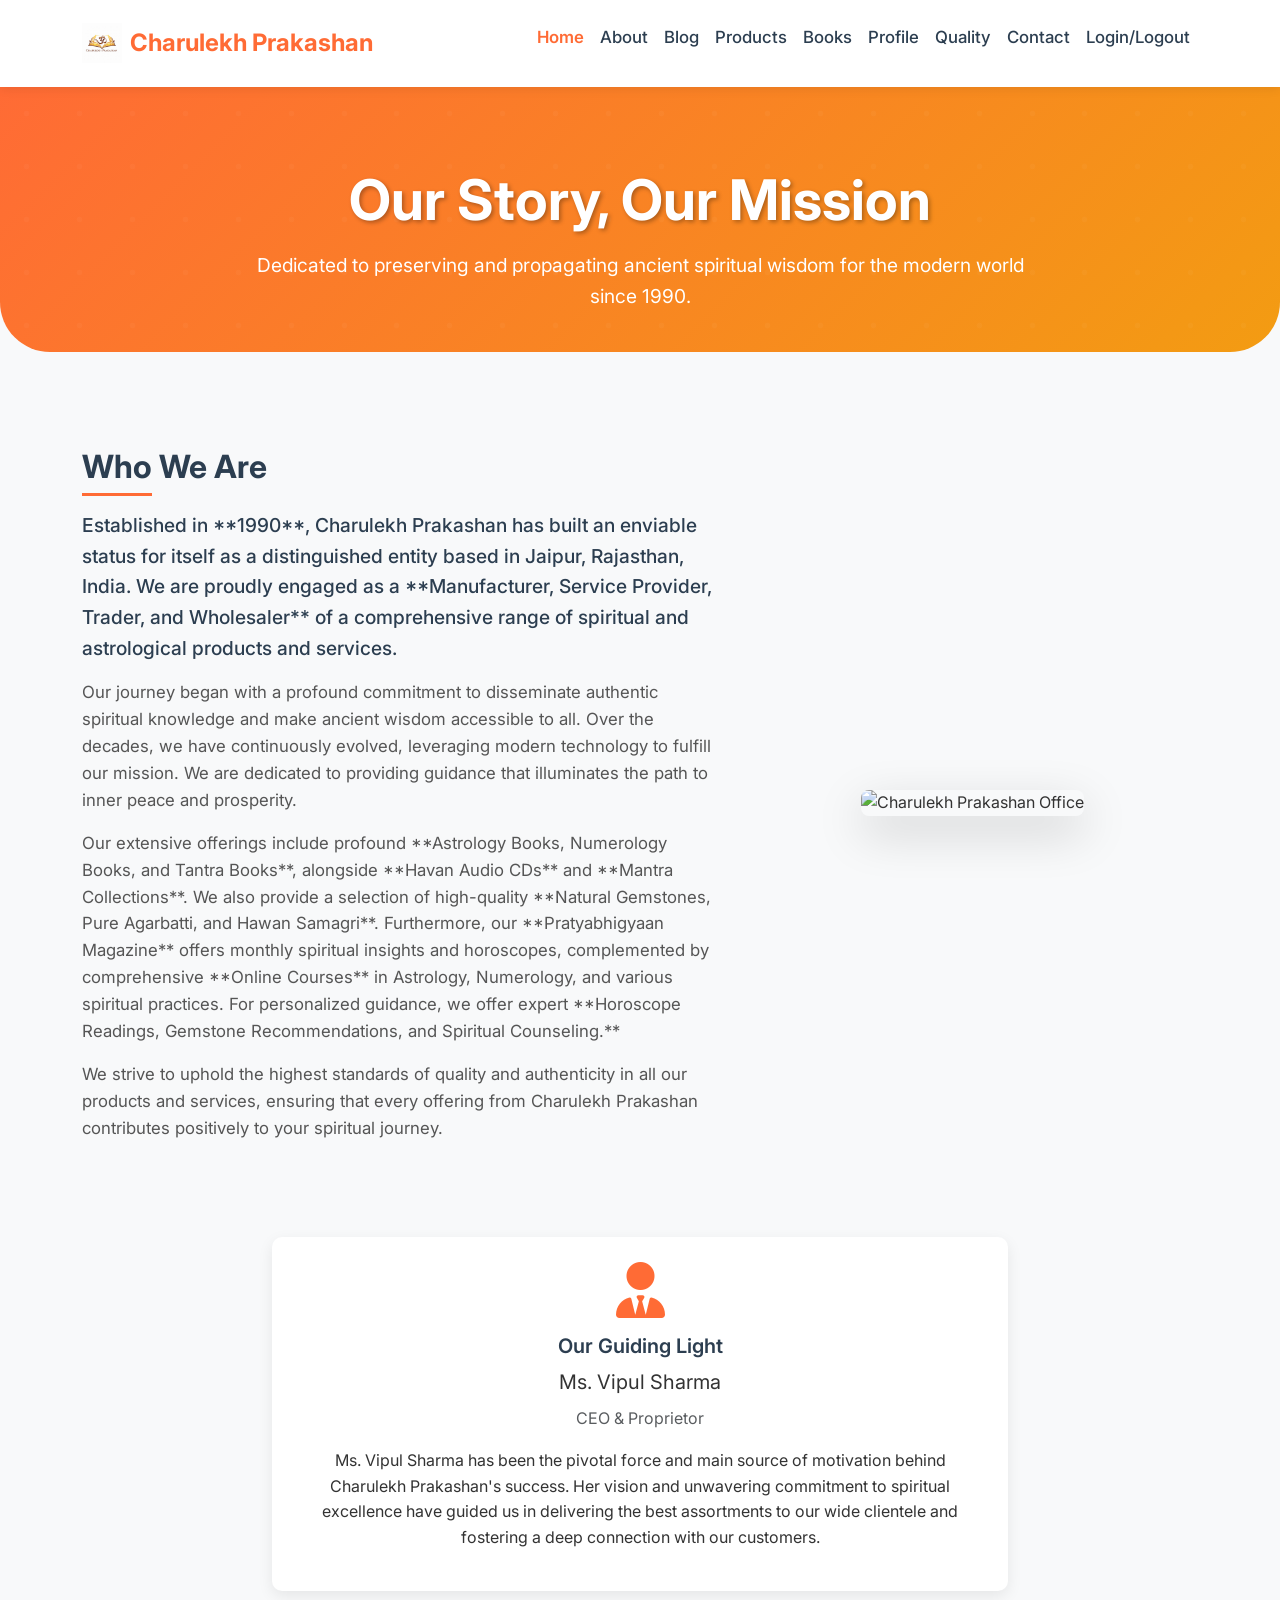
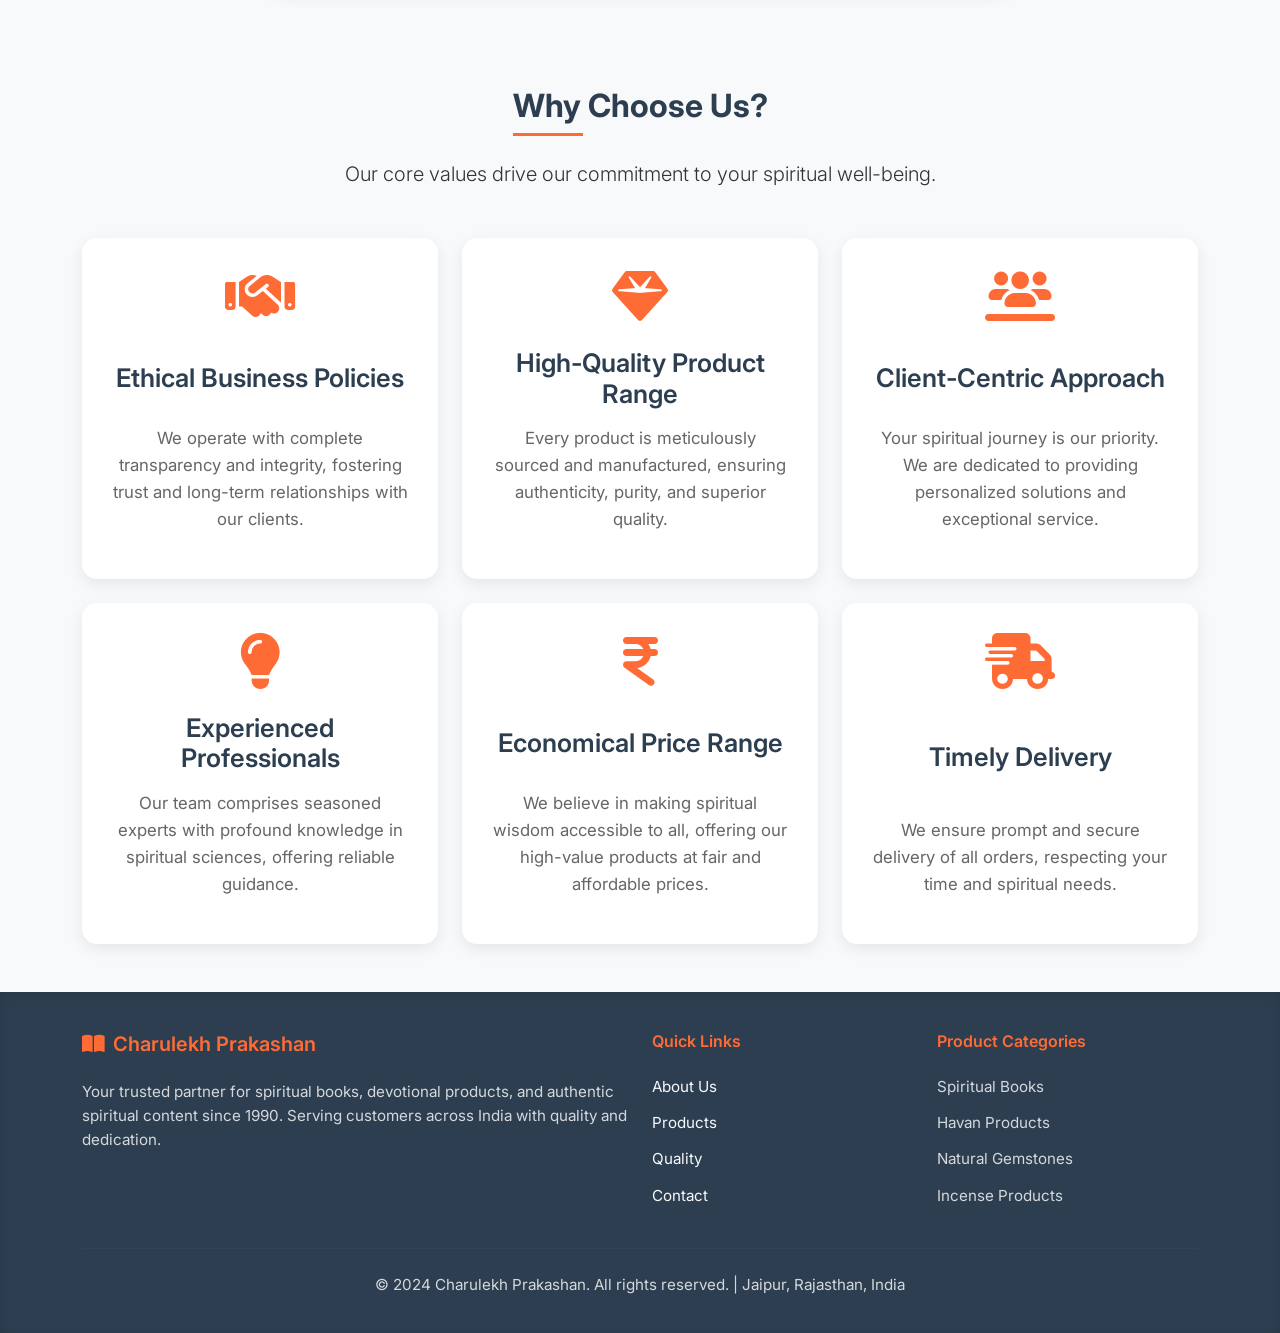
==== about.html @ 4f891539 "feat: Add initial website structure, core pages, styling, and project documentation." ====
<!DOCTYPE html>
<html lang="en">

<head>
    <meta charset="UTF-8">
    <meta name="viewport" content="width=device-width, initial-scale=1.0">
    <title>About Us - Charulekh Prakashan</title>
    <!-- Bootstrap CSS -->
    <link href="https://cdnjs.cloudflare.com/ajax/libs/bootstrap/5.3.0/css/bootstrap.min.css" rel="stylesheet">
    <!-- Font Awesome for icons -->
    <link href="https://cdnjs.cloudflare.com/ajax/libs/font-awesome/6.4.0/css/all.min.css" rel="stylesheet">
    <!-- Google Fonts: Inter -->
    <link href="https://fonts.googleapis.com/css2?family=Inter:wght@300;400;500;600;700&display=swap" rel="stylesheet">
    <link rel="stylesheet" href="./assets/css/main.css">

    <!-- <style>
        /* Custom CSS variables based on index.html */
        :root {
            --primary-color: #ff6b35;
            --secondary-color: #2c3e50;
            --accent-color: #f39c12;
            --text-color: #333;
            --light-bg: #f8f9fa;
        }

        body {
            font-family: 'Inter', sans-serif;
            line-height: 1.6;
            color: var(--text-color);
            background-color: var(--light-bg);
            /* Use light background for content pages */
            display: flex;
            flex-direction: column;
            min-height: 100vh;
        }

        /* Header (Navbar) - Replicated from index.html */
        .navbar {
            background-color: #fff;
            /* White background for header */
            box-shadow: 0 2px 10px rgba(0, 0, 0, 0.08);
            /* Subtle shadow */
            padding: 1rem 0;
        }

        .navbar-brand img.logo {
            height: 40px;
            margin-right: 0.5rem;
        }

        .navbar-brand {
            font-weight: bold;
            font-size: 1.5rem;
            color: var(--primary-color) !important;
            /* Ensure brand color matches */
        }

        .navbar-brand .fa-book-open {
            color: var(--primary-color);
        }

        .navbar-nav .nav-link {
            color: var(--secondary-color) !important;
            /* Link color */
            font-weight: 500;
            transition: color 0.3s ease;
        }

        .navbar-nav .nav-link:hover {
            color: var(--primary-color) !important;
            /* Hover color */
        }

        /* Section Titles - Replicated from index.html */
        .section-title {
            color: var(--secondary-color);
            font-weight: 700;
            margin-bottom: 2rem;
            position: relative;
            display: inline-block;
            /* For the underline effect */
        }

        .section-title::after {
            content: '';
            position: absolute;
            bottom: -10px;
            left: 0;
            width: 70px;
            /* Slightly wider underline for prominence */
            height: 3px;
            background: var(--primary-color);
        }

        /* Hero Section (for About Us page) - Slightly modified */
        .page-hero {
            background: linear-gradient(135deg, var(--primary-color), var(--accent-color));
            color: white;
            padding: 80px 0 40px;
            /* Adjust padding for visual balance */
            text-align: center;
            position: relative;
            overflow: hidden;
            border-bottom-left-radius: 50px;
            /* Rounded bottom corners */
            border-bottom-right-radius: 50px;
            margin-bottom: 3rem;
        }

        .page-hero::before {
            content: '';
            position: absolute;
            top: 0;
            left: 0;
            right: 0;
            bottom: 0;
            background: url('data:image/svg+xml,<svg xmlns="http://www.w3.org/2000/svg" viewBox="0 0 100 100"><defs><pattern id="pattern" x="0" y="0" width="20" height="20" patternUnits="userSpaceOnUse"><circle cx="10" cy="10" r="1" fill="rgba(255,255,255,0.1)"/></pattern></defs><rect width="100" height="100" fill="url(%23pattern)"/></svg>');
            opacity: 0.3;
        }

        .page-hero h1 {
            font-size: 3.5rem;
            font-weight: 700;
            margin-bottom: 1rem;
            text-shadow: 2px 2px 4px rgba(0, 0, 0, 0.3);
        }

        .page-hero p {
            font-size: 1.2rem;
            max-width: 800px;
            margin: 0 auto;
        }

        /* Main Content Section styling */
        .about-content {
            padding-top: 3rem;
            /* Add padding at the top to clear the fixed header */
            padding-bottom: 3rem;
        }

        .about-text p {
            font-size: 1.1rem;
            margin-bottom: 1rem;
            color: #555;
        }

        .about-text .lead {
            font-weight: 500;
            color: var(--secondary-color);
        }

        .leadership-card {
            background: #fff;
            border-radius: 10px;
            padding: 25px;
            box-shadow: 0 5px 15px rgba(0, 0, 0, 0.08);
            transition: all 0.3s ease;
            text-align: center;
            margin-top: 2rem;
        }

        .leadership-card:hover {
            transform: translateY(-5px);
            box-shadow: 0 10px 25px rgba(0, 0, 0, 0.1);
        }

        .leadership-card i {
            font-size: 3.5rem;
            color: var(--primary-color);
            margin-bottom: 1rem;
        }

        .leadership-card h5 {
            color: var(--secondary-color);
            font-weight: 600;
        }

        /* Quality Features - Replicated from index.html */
        .quality-section {
            background-color: #f0f2f5;
            /* Slightly different background for distinction */
            padding: 4rem 0;
            margin-top: 3rem;
            border-radius: 20px;
            /* Rounded corners for the entire section */
        }

        .quality-feature {
            background: #fff;
            padding: 30px;
            border-radius: 15px;
            text-align: center;
            transition: all 0.3s ease;
            box-shadow: 0 5px 15px rgba(0, 0, 0, 0.05);
            height: 100%;
            /* Ensure cards have same height */
            display: flex;
            flex-direction: column;
            justify-content: space-between;
        }

        .quality-feature:hover {
            transform: translateY(-8px);
            box-shadow: 0 12px 25px rgba(0, 0, 0, 0.1);
        }

        .quality-icon {
            font-size: 3.5rem;
            /* Larger icons */
            color: var(--primary-color);
            margin-bottom: 1.5rem;
        }

        .quality-feature h4 {
            font-size: 1.6rem;
            /* Larger heading */
            font-weight: 600;
            color: var(--secondary-color);
            margin-bottom: 1rem;
        }

        .quality-feature p {
            color: #666;
            font-size: 1.05rem;
        }

        /* Footer - Replicated from index.html */
        .footer {
            background: var(--secondary-color);
            color: white;
            padding: 40px 0 20px;
            margin-top: auto;
            /* Push footer to the bottom */
        }

        .footer h5,
        .footer h6 {
            color: var(--primary-color);
            /* Highlight footer headings */
            font-weight: 600;
            margin-bottom: 1.5rem;
        }

        .footer p,
        .footer ul li {
            font-size: 0.95rem;
            color: rgba(255, 255, 255, 0.8);
        }

        .footer ul {
            padding-left: 0;
            list-style: none;
        }

        .footer ul li a {
            color: rgba(255, 255, 255, 0.7);
            text-decoration: none;
            transition: color 0.3s ease;
        }

        .footer ul li a:hover {
            color: white;
        }

        .footer hr {
            border-color: rgba(255, 255, 255, 0.1);
        }

        @media (max-width: 768px) {
            .page-hero h1 {
                font-size: 2.5rem;
            }

            .page-hero p {
                font-size: 1rem;
            }

            .quality-feature {
                margin-bottom: 1.5rem;
            }
        }
    </style> -->
</head>

<body>
    <!-- Navigation -->
    <nav class="navbar navbar-expand-lg navbar-light sticky-top">
        <div class="container">
            <a class="navbar-brand" href="index.html">
                <img src="./assets/img/logo.png" alt="Charulekh Prakashan Logo" class="logo">
                Charulekh Prakashan
            </a>
            <button class="navbar-toggler" type="button" data-bs-toggle="collapse" data-bs-target="#navbarNav"
                aria-controls="navbarNav" aria-expanded="false" aria-label="Toggle navigation">
                <span class="navbar-toggler-icon"></span>
            </button>
            <div class="collapse navbar-collapse justify-content-end" id="navbarNav">
                <ul class="navbar-nav">
                    <li class="nav-item"><a class="nav-link active" aria-current="page" href="#home">Home</a></li>
                    <li class="nav-item"><a class="nav-link" href="about.html">About</a></li>
                    <li class="nav-item"><a class="nav-link" href="blog.html">Blog</a></li>
                    <li class="nav-item"><a class="nav-link" href="products.html">Products</a></li>
                    <li class="nav-item"><a class="nav-link" href="books.html">Books</a></li>
                    <li class="nav-item"><a class="nav-link" href="profile.html">Profile</a></li>
                    <li class="nav-item"><a class="nav-link" href="#quality">Quality</a></li>
                    <li class="nav-item"><a class="nav-link" href="#contact">Contact</a></li>
                    <li class="nav-item"><a class="nav-link" href="login.html">Login/Logout</a></li>
                </ul>
            </div>
        </div>
    </nav>

    <!-- Page Hero Section -->
    <section class="page-hero">
        <div class="container">
            <h1>Our Story, Our Mission</h1>
            <p>Dedicated to preserving and propagating ancient spiritual wisdom for the modern world since 1990.</p>
        </div>
    </section>

    <!-- About Us Content Section -->
    <section id="about-us-content" class="py-5 about-content">
        <div class="container">
            <div class="row align-items-center mb-5">
                <div class="col-lg-7 about-text">
                    <h2 class="section-title mb-4">Who We Are</h2>
                    <p class="lead">Established in **1990**, Charulekh Prakashan has built an enviable status for itself
                        as a distinguished entity based in Jaipur, Rajasthan, India. We are proudly engaged as a
                        **Manufacturer, Service Provider, Trader, and Wholesaler** of a comprehensive range of spiritual
                        and astrological products and services.</p>
                    <p>Our journey began with a profound commitment to disseminate authentic spiritual knowledge and
                        make ancient wisdom accessible to all. Over the decades, we have continuously evolved,
                        leveraging modern technology to fulfill our mission. We are dedicated to providing guidance that
                        illuminates the path to inner peace and prosperity.</p>
                    <p>Our extensive offerings include profound **Astrology Books, Numerology Books, and Tantra Books**,
                        alongside **Havan Audio CDs** and **Mantra Collections**. We also provide a selection of
                        high-quality **Natural Gemstones, Pure Agarbatti, and Hawan Samagri**. Furthermore, our
                        **Pratyabhigyaan Magazine** offers monthly spiritual insights and horoscopes, complemented by
                        comprehensive **Online Courses** in Astrology, Numerology, and various spiritual practices. For
                        personalized guidance, we offer expert **Horoscope Readings, Gemstone Recommendations, and
                        Spiritual Counseling.**</p>
                    <p>We strive to uphold the highest standards of quality and authenticity in all our products and
                        services, ensuring that every offering from Charulekh Prakashan contributes positively to your
                        spiritual journey.</p>
                </div>
                <div class="col-lg-5 text-center mt-4 mt-lg-0">
                    <img src="https://placehold.co/400x500/CD853F/8B0000?text=Spiritual+Tradition"
                        class="img-fluid rounded-3 shadow-lg" alt="Charulekh Prakashan Office">
                </div>
            </div>

            <div class="row justify-content-center">
                <div class="col-lg-8">
                    <div class="leadership-card">
                        <i class="fas fa-user-tie"></i>
                        <h5>Our Guiding Light</h5>
                        <p class="lead mb-2"><strong>Ms. Vipul Sharma</strong></p>
                        <p class="text-muted">CEO & Proprietor</p>
                        <p>Ms. Vipul Sharma has been the pivotal force and main source of motivation behind Charulekh
                            Prakashan's success. Her vision and unwavering commitment to spiritual excellence have
                            guided us in delivering the best assortments to our wide clientele and fostering a deep
                            connection with our customers.</p>
                    </div>
                </div>
            </div>
        </div>
    </section>

    <!-- Why Choose Us Section - Integrated into About Us -->
    <section class="quality-section py-5">
        <div class="container">
            <div class="text-center mb-5">
                <h2 class="section-title">Why Choose Us?</h2>
                <p class="lead">Our core values drive our commitment to your spiritual well-being.</p>
            </div>
            <div class="row g-4">
                <div class="col-lg-4 col-md-6">
                    <div class="quality-feature">
                        <i class="fas fa-handshake quality-icon"></i>
                        <h4>Ethical Business Policies</h4>
                        <p>We operate with complete transparency and integrity, fostering trust and long-term
                            relationships with our clients.</p>
                    </div>
                </div>
                <div class="col-lg-4 col-md-6">
                    <div class="quality-feature">
                        <i class="fas fa-gem quality-icon"></i>
                        <h4>High-Quality Product Range</h4>
                        <p>Every product is meticulously sourced and manufactured, ensuring authenticity, purity, and
                            superior quality.</p>
                    </div>
                </div>
                <div class="col-lg-4 col-md-6">
                    <div class="quality-feature">
                        <i class="fas fa-users-line quality-icon"></i>
                        <h4>Client-Centric Approach</h4>
                        <p>Your spiritual journey is our priority. We are dedicated to providing personalized solutions
                            and exceptional service.</p>
                    </div>
                </div>
                <div class="col-lg-4 col-md-6">
                    <div class="quality-feature">
                        <i class="fas fa-lightbulb quality-icon"></i>
                        <h4>Experienced Professionals</h4>
                        <p>Our team comprises seasoned experts with profound knowledge in spiritual sciences, offering
                            reliable guidance.</p>
                    </div>
                </div>
                <div class="col-lg-4 col-md-6">
                    <div class="quality-feature">
                        <i class="fas fa-indian-rupee-sign quality-icon"></i>
                        <h4>Economical Price Range</h4>
                        <p>We believe in making spiritual wisdom accessible to all, offering our high-value products at
                            fair and affordable prices.</p>
                    </div>
                </div>
                <div class="col-lg-4 col-md-6">
                    <div class="quality-feature">
                        <i class="fas fa-truck-fast quality-icon"></i>
                        <h4>Timely Delivery</h4>
                        <p>We ensure prompt and secure delivery of all orders, respecting your time and spiritual needs.
                        </p>
                    </div>
                </div>
            </div>
        </div>
    </section>


    <!-- Footer -->
    <footer class="footer">
        <div class="container">
            <div class="row">
                <div class="col-lg-6">
                    <h5><i class="fas fa-book-open me-2"></i>Charulekh Prakashan</h5>
                    <p>Your trusted partner for spiritual books, devotional products, and authentic spiritual content
                        since 1990. Serving customers across India with quality and dedication.</p>
                </div>
                <div class="col-lg-3">
                    <h6>Quick Links</h6>
                    <ul class="list-unstyled">
                        <li><a href="index.html#about" class="text-light text-decoration-none">About Us</a></li>
                        <li><a href="index.html#products" class="text-light text-decoration-none">Products</a></li>
                        <li><a href="index.html#quality" class="text-light text-decoration-none">Quality</a></li>
                        <li><a href="index.html#contact" class="text-light text-decoration-none">Contact</a></li>
                    </ul>
                </div>
                <div class="col-lg-3">
                    <h6>Product Categories</h6>
                    <ul class="list-unstyled">
                        <li>Spiritual Books</li>
                        <li>Havan Products</li>
                        <li>Natural Gemstones</li>
                        <li>Incense Products</li>
                    </ul>
                </div>
            </div>
            <hr class="my-4">
            <div class="text-center">
                <p>&copy; 2024 Charulekh Prakashan. All rights reserved. | Jaipur, Rajasthan, India</p>
            </div>
        </div>
    </footer>

    <!-- Bootstrap JS Bundle (includes Popper) -->
    <script src="https://cdnjs.cloudflare.com/ajax/libs/bootstrap/5.3.0/js/bootstrap.bundle.min.js"></script>
    <script>
        // Smooth scrolling for navigation links (if any internal links are added later)
        document.querySelectorAll('a[href^="#"]').forEach(anchor => {
            anchor.addEventListener('click', function (e) {
                e.preventDefault();
                const target = document.querySelector(this.getAttribute('href'));
                if (target) {
                    target.scrollIntoView({
                        behavior: 'smooth',
                        block: 'start'
                    });
                }
            });
        });
    </script>
</body>

</html>
---- assets/css/main.css ----
/* Charulekh Prakashan - Unified Main Styles */

/* CSS Variables */
:root {
  --primary-color: #ff6b35;
  --secondary-color: #2c3e50;
  --accent-color: #f39c12;
  --text-color: #333;
  --light-bg: #f8f9fa;
  --white: #ffffff;
  --shadow-light: 0 5px 15px rgba(0, 0, 0, 0.08);
  --shadow-medium: 0 10px 30px rgba(0, 0, 0, 0.15);
}

/* General Body */
body {
  font-family: "Inter", sans-serif;
  line-height: 1.6;
  color: var(--text-color);
  background-color: var(--light-bg);
  display: flex;
  flex-direction: column;
  min-height: 100vh;
}

/* Fix for .fas.fa-check-circle icon alignment and appearance */
.fas.fa-check-circle,
.fa-check-circle {
  color: var(--primary-color) !important;
  font-size: 1.3rem;
  margin-right: 0.75rem;
  vertical-align: middle;
  /* Ensures icon aligns well with text */
  display: inline-block;
  min-width: 1.3em;
  /* Keeps spacing consistent even if icon is missing */
}

/* For product and feature lists, ensure icons are vertically centered */
.products-list-item i.fa-check-circle,
.featured-product-details ul li i.fa-check-circle {
  color: var(--primary-color) !important;
  font-size: 1.3rem;
  margin-right: 0.75rem;
  vertical-align: middle;
  display: inline-block;
  min-width: 1.3em;
}

ul li {
  font-size: 1.05rem;
  margin-bottom: 0.75rem;
  display: flex;
  align-items: center;
}

/* Navbar Styling */
.navbar {
  background-color: var(--white);
  box-shadow: 0 2px 10px rgba(0, 0, 0, 0.08);
  padding: 1rem 0;
}
.navbar-scrolled {
  background-color: rgba(255, 255, 255, 0.95);
  backdrop-filter: blur(5px);
  box-shadow: 0 4px 15px rgba(0, 0, 0, 0.15);
}
.navbar-brand {
  font-weight: bold;
  font-size: 1.5rem;
  color: var(--primary-color) !important;
  display: flex;
  align-items: center;
}
.navbar-brand img.logo {
  height: 40px;
  margin-right: 0.5rem;
}
.navbar-brand .fa-book-open {
  color: var(--primary-color);
}
.navbar-nav .nav-link {
  color: var(--secondary-color) !important;
  font-weight: 500;
  transition: color 0.3s ease;
}
.navbar-nav .nav-link:hover {
  color: var(--primary-color) !important;
}
.navbar-nav .nav-link.active {
  color: var(--primary-color) !important;
  font-weight: 600;
}

/* Hero Section */
.hero-section {
  background: linear-gradient(
    135deg,
    var(--primary-color) 0%,
    var(--accent-color) 100%
  );
  color: white;
  padding: 120px 0;
  position: relative;
  overflow: hidden;
  border-bottom-left-radius: 80px;
  border-bottom-right-radius: 80px;
  box-shadow: var(--shadow-medium);
}
.hero-section::before {
  content: "";
  position: absolute;
  top: 0;
  left: 0;
  right: 0;
  bottom: 0;
  background: url('data:image/svg+xml,<svg xmlns="http://www.w3.org/2000/svg" viewBox="0 0 100 100"><defs><pattern id="pattern" x="0" y="0" width="20" height="20" patternUnits="userSpaceOnUse"><circle cx="10" cy="10" r="1" fill="rgba(255,255,255,0.15)"/></pattern></defs><rect width="100" height="100" fill="url(%23pattern)"/></svg>');
  opacity: 0.5;
  z-index: 1;
}
.hero-content {
  position: relative;
  z-index: 2;
  text-align: center;
}
@media (min-width: 992px) {
  .hero-content {
    text-align: left;
  }
}
.hero-content h1 {
  font-size: 3.8rem;
  font-weight: 800;
  margin-bottom: 1.5rem;
  text-shadow: 3px 3px 6px rgba(0, 0, 0, 0.3);
}
.hero-content p {
  font-size: 1.3rem;
  max-width: 800px;
  margin: 0 auto 2rem;
  text-align: center;
  opacity: 0.9;
}
@media (min-width: 992px) {
  .hero-content p {
    margin-left: 0;
    text-align: left;
  }
}
.hero-section .fa-om {
  font-size: 15rem;
  opacity: 0.15;
  position: absolute;
  right: 0;
  bottom: 0;
  transform: translate(20%, 20%);
  z-index: 0;
  filter: blur(1px);
}
@media (max-width: 991.98px) {
  .hero-section .fa-om {
    position: relative;
    transform: none;
    font-size: 10rem;
    margin-top: 2rem;
  }
}

/* Section Titles */
.section-title {
  color: var(--secondary-color);
  font-weight: 700;
  margin-bottom: 2rem;
  position: relative;
  display: inline-block;
}
.section-title::after {
  content: "";
  position: absolute;
  bottom: -10px;
  left: 0;
  width: 70px;
  height: 3px;
  background: var(--primary-color);
}

/* Button Styles */
.btn {
  border-radius: 50px;
  padding: 0.8rem 2.2rem;
  font-weight: 600;
  font-size: 1.1rem;
  transition: all 0.3s ease;
  box-shadow: 0 5px 15px rgba(0, 0, 0, 0.1);
}
.btn-primary {
  background: var(--primary-color);
  border-color: var(--primary-color);
  color: var(--white);
}
.btn-primary:hover {
  background: var(--accent-color);
  border-color: var(--accent-color);
  transform: translateY(-3px);
  box-shadow: 0 8px 20px rgba(0, 0, 0, 0.2);
}
.btn-outline-light {
  border-color: var(--white);
  color: var(--white);
}
.btn-outline-light:hover {
  background: var(--white);
  color: var(--primary-color);
  transform: translateY(-3px);
  box-shadow: 0 8px 20px rgba(0, 0, 0, 0.2);
}

/* Stats Section */
.stats-section {
  background: var(--white);
  padding: 80px 0 50px;
  box-shadow: inset 0 3px 10px rgba(0, 0, 0, 0.05);
}
.stat-item {
  text-align: center;
  margin-bottom: 30px;
  padding: 20px;
  border-radius: 15px;
  transition: all 0.3s ease;
  box-shadow: var(--shadow-light);
}
.stat-item:hover {
  transform: translateY(-5px);
  box-shadow: var(--shadow-medium);
  background-color: var(--light-bg);
}
.stat-number {
  font-size: 3.5rem;
  font-weight: 800;
  color: var(--primary-color);
  line-height: 1;
  margin-bottom: 0.5rem;
}
.stat-item h5 {
  font-size: 1.3rem;
  font-weight: 700;
  color: var(--secondary-color);
  margin-bottom: 0.5rem;
}
.stat-item p {
  font-size: 0.95rem;
  color: #777;
}

/* About Section */
#about,
.about-content {
  background-color: var(--light-bg);
  padding-bottom: 50px;
}
#about .lead,
.about-text .lead {
  font-size: 1.2rem;
  font-weight: 500;
  color: var(--secondary-color);
}
#about p,
.about-text p {
  font-size: 1.05rem;
  color: #555;
  margin-bottom: 1rem;
}
#about h5 {
  font-weight: 700;
  color: var(--secondary-color);
  margin-top: 1.5rem;
  margin-bottom: 1rem;
  display: flex;
  align-items: center;
}
#about h5 i {
  margin-right: 0.75rem;
  font-size: 1.5rem;
  color: var(--primary-color);
}

.leadership-card {
  background: #fff;
  border-radius: 10px;
  padding: 25px;
  box-shadow: 0 5px 15px rgba(0, 0, 0, 0.08);
  transition: all 0.3s ease;
  text-align: center;
  margin-top: 2rem;
}

.leadership-card:hover {
  transform: translateY(-5px);
  box-shadow: 0 10px 25px rgba(0, 0, 0, 0.1);
}

.leadership-card i {
  font-size: 3.5rem;
  color: var(--primary-color);
  margin-bottom: 1rem;
}

.leadership-card h5 {
  color: var(--secondary-color);
  font-weight: 600;
}

/* Quality Feature Cards */
.quality-feature {
  background: var(--white);
  padding: 30px;
  border-radius: 15px;
  text-align: center;
  transition: all 0.3s ease;
  box-shadow: var(--shadow-light);
  height: 100%;
  display: flex;
  flex-direction: column;
  justify-content: space-between;
}
.quality-feature:hover {
  transform: translateY(-8px);
  box-shadow: var(--shadow-medium);
  background-color: var(--white);
}
.quality-icon {
  font-size: 3.5rem;
  color: var(--primary-color);
  margin-bottom: 1.5rem;
}
.quality-feature h5,
.quality-feature h4 {
  font-size: 1.6rem;
  font-weight: 600;
  color: var(--secondary-color);
  margin-bottom: 1rem;
}
.quality-feature p {
  font-size: 1.05rem;
  color: #666;
}

/* Products Section */
#products {
  background-color: var(--white);
  padding-bottom: 50px;
}
.product-card {
  background: var(--white);
  border-radius: 15px;
  box-shadow: var(--shadow-light);
  transition: all 0.3s ease;
  height: 100%;
  display: flex;
  flex-direction: column;
  justify-content: center;
  padding: 2rem;
}
.product-card:hover {
  transform: translateY(-8px);
  box-shadow: var(--shadow-medium);
}
.product-icon {
  font-size: 5rem;
  color: var(--primary-color);
  margin-bottom: 1.5rem;
}
.product-card h5 {
  font-size: 1.6rem;
  font-weight: 700;
  color: var(--secondary-color);
  margin-bottom: 0.75rem;
}
.product-card p {
  font-size: 1rem;
  color: #666;
}
.products-list-item {
  background: var(--white);
  border: 1px solid #eee;
  border-radius: 10px;
  padding: 1rem 1.5rem;
  margin-bottom: 0.75rem;
  display: flex;
  align-items: center;
  font-size: 1.05rem;
  color: #444;
  transition: all 0.2s ease;
}
.products-list-item:hover {
  background-color: rgba(255, 107, 53, 0.05);
  transform: translateX(5px);
  border-color: var(--primary-color);
}
.products-list-item i {
  color: var(--primary-color);
  margin-right: 1rem;
  font-size: 1.3rem;
}

/* Page Hero Section */
.page-hero {
  background: linear-gradient(
    135deg,
    var(--primary-color),
    var(--accent-color)
  );
  color: white;
  padding: 80px 0 40px;
  text-align: center;
  position: relative;
  overflow: hidden;
  border-bottom-left-radius: 50px;
  border-bottom-right-radius: 50px;
  margin-bottom: 3rem;
}
.page-hero::before {
  content: "";
  position: absolute;
  top: 0;
  left: 0;
  right: 0;
  bottom: 0;
  background: url('data:image/svg+xml,<svg xmlns="http://www.w3.org/2000/svg" viewBox="0 0 100 100"><defs><pattern id="pattern" x="0" y="0" width="20" height="20" patternUnits="userSpaceOnUse"><circle cx="10" cy="10" r="1" fill="rgba(255,255,255,0.1)"/></pattern></defs><rect width="100" height="100" fill="url(%23pattern)"/></svg>');
  opacity: 0.3;
}
.page-hero h1 {
  font-size: 3.5rem;
  font-weight: 700;
  margin-bottom: 1rem;
  text-shadow: 2px 2px 4px rgba(0, 0, 0, 0.3);
}
.page-hero p {
  font-size: 1.2rem;
  max-width: 800px;
  margin: 0 auto;
}

/* Books Catalog Content Section */
.books-content {
  padding-top: 3rem;
  padding-bottom: 3rem;
}

/* Book Card */
.book-card {
  background: #fff;
  border-radius: 15px;
  box-shadow: 0 5px 15px rgba(0, 0, 0, 0.08);
  transition: all 0.3s ease;
  height: 100%;
  display: flex;
  flex-direction: column;
  overflow: hidden;
}
.book-card:hover {
  transform: translateY(-5px);
  box-shadow: 0 10px 25px rgba(0, 0, 0, 0.1);
}
.book-card img {
  border-top-left-radius: 15px;
  border-top-right-radius: 15px;
  object-fit: cover;
  height: 250px;
  width: 100%;
  object-position: center;
}
.book-card .card-body {
  padding: 1.5rem;
  flex-grow: 1;
  display: flex;
  flex-direction: column;
  justify-content: space-between;
}
.book-card .card-title {
  font-size: 1.5rem;
  font-weight: 600;
  color: var(--secondary-color);
  margin-bottom: 0.5rem;
}
.book-card .card-subtitle {
  font-size: 0.95rem;
  color: #777;
  margin-bottom: 1rem;
}
.book-card .card-text {
  font-size: 0.9rem;
  color: #666;
  margin-bottom: 1rem;
  flex-grow: 1;
}
.book-card .book-price {
  font-size: 1.4rem;
  font-weight: 700;
  color: var(--primary-color);
  margin-top: 1rem;
  margin-bottom: 1rem;
}
.book-card .btn-primary {
  background: var(--primary-color);
  border-color: var(--primary-color);
  border-radius: 50px;
  padding: 0.75rem 1.5rem;
  font-weight: 600;
  transition: all 0.3s ease;
}
.book-card .btn-primary:hover {
  background: var(--accent-color);
  border-color: var(--accent-color);
  transform: translateY(-2px);
  box-shadow: 0 5px 15px rgba(0, 0, 0, 0.2);
}

/* Sidebar for Categories/Filters */
.sidebar {
  background: #fff;
  padding: 2rem;
  border-radius: 15px;
  box-shadow: 0 5px 15px rgba(0, 0, 0, 0.08);
  margin-top: 0;
  margin-bottom: 2rem;
}
.contact-sidebar {
  background: #fff;
  padding: 2rem;
  border-radius: 15px;
  box-shadow: 0 5px 15px rgba(0, 0, 0, 0.08);
  text-align: center;
  margin-top: 0;
}
@media (max-width: 991.98px) {
  .sidebar,
  .contact-sidebar {
    margin-top: 2rem;
  }
}
.sidebar h4,
.contact-sidebar h4 {
  color: var(--secondary-color);
  font-weight: 600;
  margin-bottom: 1.5rem;
  position: relative;
}
.sidebar h4::after,
.contact-sidebar h4::after {
  content: "";
  position: absolute;
  bottom: -5px;
  left: 0;
  width: 50px;
  height: 2px;
  background: var(--primary-color);
}
.contact-sidebar h4::after {
  left: 50%;
  transform: translateX(-50%);
}
.sidebar .list-group-item {
  border: none;
  padding: 0.75rem 1rem;
  color: #555;
  transition: all 0.3s ease;
  border-radius: 8px;
  margin-bottom: 5px;
}
.sidebar .list-group-item:hover {
  color: var(--primary-color);
  background-color: rgba(255, 107, 53, 0.05);
}
.sidebar .list-group-item.active {
  color: var(--primary-color);
  font-weight: 600;
  background-color: var(--light-bg);
}

/* Filter specific styles */
.filter-group {
  margin-bottom: 2rem;
}
.filter-group label {
  font-weight: 500;
  color: var(--secondary-color);
  margin-bottom: 0.5rem;
  display: block;
}
.filter-group .form-check-label {
  color: #666;
}
.filter-group .form-check-input:checked {
  background-color: var(--primary-color);
  border-color: var(--primary-color);
}
.filter-group .form-range {
  accent-color: var(--primary-color);
}

/* Search Bar Styling */
.search-bar .form-control {
  border-radius: 50px;
  padding: 0.75rem 1.5rem;
  border: 1px solid #ddd;
}
.search-bar .btn {
  border-radius: 50px;
  background-color: var(--primary-color);
  border-color: var(--primary-color);
  color: white;
  padding: 0.75rem 1.5rem;
  font-weight: 600;
}
.search-bar .btn:hover {
  background-color: var(--accent-color);
  border-color: var(--accent-color);
}

/* Responsive for books page */
@media (max-width: 767.98px) {
  .page-hero h1 {
    font-size: 2.5rem;
  }
  .page-hero p {
    font-size: 1rem;
  }
  .sidebar,
  .contact-sidebar {
    margin-top: 2rem;
  }
  .book-card .card-body {
    padding: 1rem;
  }
}

/* =========================
   Products Page Sync Styles
   ========================= */

/* Custom CSS variables based on existing theme */
:root {
  --primary-color: #ff6b35;
  --secondary-color: #2c3e50;
  --accent-color: #f39c12;
  --text-color: #333;
  --light-bg: #f8f9fa;
}

/* General Body */
body {
  font-family: "Inter", sans-serif;
  line-height: 1.6;
  color: var(--text-color);
  background-color: var(--light-bg);
  display: flex;
  flex-direction: column;
  min-height: 100vh;
}

/* Navbar */
.navbar {
  background-color: #fff;
  box-shadow: 0 2px 10px rgba(0, 0, 0, 0.08);
  padding: 1rem 0;
}
.navbar-brand {
  font-weight: bold;
  font-size: 1.5rem;
  color: var(--primary-color) !important;
}
.navbar-brand img.logo {
  height: 40px;
  margin-right: 0.5rem;
}
.navbar-brand .fa-book-open {
  color: var(--primary-color);
}
.navbar-nav .nav-link {
  color: var(--secondary-color) !important;
  font-weight: 500;
  transition: color 0.3s ease;
}
.navbar-nav .nav-link:hover {
  color: var(--primary-color) !important;
}
.navbar-nav .nav-link.active {
  color: var(--primary-color) !important;
  font-weight: 600;
}

/* Section Titles */
.section-title {
  color: var(--secondary-color);
  font-weight: 700;
  margin-bottom: 2rem;
  position: relative;
  display: inline-block;
}
.section-title::after {
  content: "";
  position: absolute;
  bottom: -10px;
  left: 0;
  width: 70px;
  height: 3px;
  background: var(--primary-color);
}

/* Page Hero Section */
.page-hero {
  background: linear-gradient(
    135deg,
    var(--primary-color),
    var(--accent-color)
  );
  color: white;
  padding: 80px 0 40px;
  text-align: center;
  position: relative;
  overflow: hidden;
  border-bottom-left-radius: 50px;
  border-bottom-right-radius: 50px;
  margin-bottom: 3rem;
}
.page-hero::before {
  content: "";
  position: absolute;
  top: 0;
  left: 0;
  right: 0;
  bottom: 0;
  background: url('data:image/svg+xml,<svg xmlns="http://www.w3.org/2000/svg" viewBox="0 0 100 100"><defs><pattern id="pattern" x="0" y="0" width="20" height="20" patternUnits="userSpaceOnUse"><circle cx="10" cy="10" r="1" fill="rgba(255,255,255,0.1)"/></pattern></defs><rect width="100" height="100" fill="url(%23pattern)"/></svg>');
  opacity: 0.3;
}
.page-hero h1 {
  font-size: 3.5rem;
  font-weight: 700;
  margin-bottom: 1rem;
  text-shadow: 2px 2px 4px rgba(0, 0, 0, 0.3);
}
.page-hero p {
  font-size: 1.2rem;
  max-width: 800px;
  margin: 0 auto;
}

/* Main Content Section styling */
.products-content {
  padding-top: 3rem;
  padding-bottom: 3rem;
}

/* Product Card */
.product-card {
  background: #fff;
  border-radius: 15px;
  box-shadow: 0 5px 15px rgba(0, 0, 0, 0.08);
  transition: all 0.3s ease;
  height: 100%;
  display: flex;
  flex-direction: column;
  overflow: hidden;
}
.product-card:hover {
  transform: translateY(-5px);
  box-shadow: 0 10px 25px rgba(0, 0, 0, 0.1);
}
.product-card img {
  border-top-left-radius: 15px;
  border-top-right-radius: 15px;
  object-fit: cover;
  height: 200px;
  width: 100%;
}
.product-card .card-body {
  padding: 1.5rem;
  flex-grow: 1;
  display: flex;
  flex-direction: column;
  justify-content: space-between;
}
.product-card .card-title {
  font-size: 1.6rem;
  font-weight: 600;
  color: var(--secondary-color);
  margin-bottom: 0.75rem;
}
.product-card .card-text {
  font-size: 0.95rem;
  color: #666;
  margin-bottom: 1rem;
}
.product-card .product-price {
  font-size: 1.4rem;
  font-weight: 700;
  color: var(--primary-color);
  margin-bottom: 1.25rem;
}
.product-card .btn-primary {
  background: var(--primary-color);
  border-color: var(--primary-color);
  border-radius: 50px;
  padding: 0.75rem 1.5rem;
  font-weight: 600;
  transition: all 0.3s ease;
}
.product-card .btn-primary:hover {
  background: var(--accent-color);
  border-color: var(--accent-color);
  transform: translateY(-2px);
  box-shadow: 0 5px 15px rgba(0, 0, 0, 0.2);
}

/* Sidebar for Categories/Filters */
.sidebar {
  background: #fff;
  padding: 2rem;
  border-radius: 15px;
  box-shadow: 0 5px 15px rgba(0, 0, 0, 0.08);
  margin-top: 0;
  margin-bottom: 2rem;
}
@media (max-width: 991.98px) {
  .sidebar {
    margin-top: 2rem;
  }
}
.sidebar h4 {
  color: var(--secondary-color);
  font-weight: 600;
  margin-bottom: 1.5rem;
  position: relative;
}
.sidebar h4::after {
  content: "";
  position: absolute;
  bottom: -5px;
  left: 0;
  width: 50px;
  height: 2px;
  background: var(--primary-color);
}
.sidebar .list-group-item {
  border: none;
  padding: 0.75rem 0;
  color: #555;
  transition: color 0.3s ease;
}
.sidebar .list-group-item:hover {
  color: var(--primary-color);
}
.sidebar .list-group-item:first-child {
  border-top-left-radius: 0;
  border-top-right-radius: 0;
}
.sidebar .list-group-item:last-child {
  border-bottom-left-radius: 0;
  border-bottom-right-radius: 0;
}

/* Footer */
.footer {
  background: var(--secondary-color);
  color: white;
  padding: 40px 0 20px;
  margin-top: auto;
}
.footer h5,
.footer h6 {
  color: var(--primary-color);
  font-weight: 600;
  margin-bottom: 1.5rem;
}
.footer p,
.footer ul li {
  font-size: 0.95rem;
  color: rgba(255, 255, 255, 0.8);
}
.footer ul {
  padding-left: 0;
  list-style: none;
}
.footer ul li a {
  color: rgba(255, 255, 255, 0.7);
  text-decoration: none;
  transition: color 0.3s ease;
}
.footer ul li a:hover {
  color: white;
}
.footer hr {
  border-color: rgba(255, 255, 255, 0.1);
}

/* Responsive for products page */
@media (max-width: 767.98px) {
  .page-hero h1 {
    font-size: 2.5rem;
  }
  .page-hero p {
    font-size: 1rem;
  }
  .sidebar {
    margin-top: 2rem;
  }
  .product-card .card-body {
    padding: 1rem;
  }
}

/* =========================
   Product Details Page Sync Styles
   ========================= */

/* Custom CSS variables based on existing theme */
:root {
  --primary-color: #ff6b35;
  --secondary-color: #2c3e50;
  --accent-color: #f39c12;
  --text-color: #333;
  --light-bg: #f8f9fa;
}

/* Main Content Section styling for product details */
.product-detail-content {
  padding-top: 3rem;
  padding-bottom: 3rem;
}

.product-image-container {
  border-radius: 15px;
  overflow: hidden;
  box-shadow: 0 5px 20px rgba(0, 0, 0, 0.1);
  background-color: #fff;
  padding: 1rem;
  text-align: center;
}
.product-image-container img {
  max-width: 100%;
  height: auto;
  border-radius: 10px;
  transition: transform 0.3s ease-in-out;
}
.product-image-container img:hover {
  transform: scale(1.02);
}

.product-details {
  padding-left: 2rem;
}
@media (max-width: 991.98px) {
  .product-details {
    padding-left: 0;
    margin-top: 2rem;
  }
  .product-image-container {
    padding: 0.5rem;
  }
}

.product-details h2 {
  font-size: 2.5rem;
  font-weight: 700;
  color: var(--secondary-color);
  margin-bottom: 0.5rem;
}
.product-details h3 {
  font-size: 1.5rem;
  font-weight: 500;
  color: #777;
  margin-bottom: 1.5rem;
}
.product-details .product-price {
  font-size: 2.2rem;
  font-weight: 700;
  color: var(--primary-color);
  margin-bottom: 1.5rem;
}
.product-details p {
  font-size: 1.1rem;
  color: #555;
  margin-bottom: 1.5rem;
}

/* Product Features List */
.product-features ul {
  list-style: none;
  padding: 0;
}
.product-features ul li {
  font-size: 1rem;
  color: #444;
  margin-bottom: 0.75rem;
  display: flex;
  align-items: center;
}
.product-features ul li i {
  color: var(--primary-color);
  margin-right: 0.75rem;
}

/* Action Buttons */
.action-buttons .btn {
  border-radius: 50px;
  padding: 0.8rem 2.5rem;
  font-size: 1.1rem;
  font-weight: 600;
  transition: all 0.3s ease;
}
.action-buttons .btn-primary {
  background: var(--primary-color);
  border-color: var(--primary-color);
}
.action-buttons .btn-primary:hover {
  background: var(--accent-color);
  border-color: var(--accent-color);
  transform: translateY(-2px);
  box-shadow: 0 5px 15px rgba(0, 0, 0, 0.2);
}
.action-buttons .btn-outline-primary {
  border-color: var(--primary-color);
  color: var(--primary-color);
}
.action-buttons .btn-outline-primary:hover {
  background-color: var(--primary-color);
  color: white;
  transform: translateY(-2px);
  box-shadow: 0 5px 15px rgba(0, 0, 0, 0.2);
}

/* Tabs for Description/Reviews/etc. */
.product-tabs .nav-link {
  color: var(--secondary-color);
  font-weight: 600;
  border-color: #ddd;
  border-bottom: 2px solid transparent;
  margin-right: 15px;
  padding: 10px 0;
  transition: all 0.3s ease;
}
.product-tabs .nav-link.active,
.product-tabs .nav-link:hover {
  color: var(--primary-color);
  border-color: var(--primary-color);
}
.tab-content {
  background: #fff;
  border-radius: 15px;
  padding: 2rem;
  box-shadow: 0 5px 15px rgba(0, 0, 0, 0.05);
  margin-top: 1.5rem;
}

/* Responsive for product details page */
@media (max-width: 767.98px) {
  .page-hero h1 {
    font-size: 2.5rem;
  }
  .page-hero p {
    font-size: 1rem;
  }
}

/* =========================
   Password Update Page Sync Styles
   ========================= */

/* Custom CSS variables based on existing theme */
:root {
  --primary-color: #ff6b35;
  --secondary-color: #2c3e50;
  --accent-color: #f39c12;
  --text-color: #333;
  --light-bg: #f8f9fa;
}

/* General Body */
body {
  font-family: "Inter", sans-serif;
  line-height: 1.6;
  color: var(--text-color);
  background-color: var(--light-bg);
  display: flex;
  flex-direction: column;
  min-height: 100vh;
}

/* Navbar */
.navbar {
  background-color: #fff;
  box-shadow: 0 2px 10px rgba(0, 0, 0, 0.08);
  padding: 1rem 0;
}
.navbar-brand {
  font-weight: bold;
  font-size: 1.5rem;
  color: var(--primary-color) !important;
}
.navbar-brand img.logo {
  height: 40px;
  margin-right: 0.5rem;
}
.navbar-brand .fa-book-open {
  color: var(--primary-color);
}
.navbar-nav .nav-link {
  color: var(--secondary-color) !important;
  font-weight: 500;
  transition: color 0.3s ease;
}
.navbar-nav .nav-link:hover {
  color: var(--primary-color) !important;
}
.navbar-nav .nav-link.active {
  color: var(--primary-color) !important;
  font-weight: 600;
}

/* Section Titles */
.section-title {
  color: var(--secondary-color);
  font-weight: 700;
  margin-bottom: 2rem;
  position: relative;
  display: inline-block;
}
.section-title::after {
  content: "";
  position: absolute;
  bottom: -10px;
  left: 0;
  width: 70px;
  height: 3px;
  background: var(--primary-color);
}

/* Page Hero Section */
.page-hero {
  background: linear-gradient(
    135deg,
    var(--primary-color),
    var(--accent-color)
  );
  color: white;
  padding: 80px 0 40px;
  text-align: center;
  position: relative;
  overflow: hidden;
  border-bottom-left-radius: 50px;
  border-bottom-right-radius: 50px;
  margin-bottom: 3rem;
}
.page-hero::before {
  content: "";
  position: absolute;
  top: 0;
  left: 0;
  right: 0;
  bottom: 0;
  background: url('data:image/svg+xml,<svg xmlns="http://www.w3.org/2000/svg" viewBox="0 0 100 100"><defs><pattern id="pattern" x="0" y="0" width="20" height="20" patternUnits="userSpaceOnUse"><circle cx="10" cy="10" r="1" fill="rgba(255,255,255,0.1)"/></pattern></defs><rect width="100" height="100" fill="url(%23pattern)"/></svg>');
  opacity: 0.3;
}
.page-hero h1 {
  font-size: 3.5rem;
  font-weight: 700;
  margin-bottom: 1rem;
  text-shadow: 2px 2px 4px rgba(0, 0, 0, 0.3);
}
.page-hero p {
  font-size: 1.2rem;
  max-width: 800px;
  margin: 0 auto;
}

/* Form Section Styling */
.form-section {
  padding-top: 3rem;
  padding-bottom: 3rem;
  flex-grow: 1;
}
.auth-card {
  background: #fff;
  border-radius: 15px;
  box-shadow: 0 5px 25px rgba(0, 0, 0, 0.1);
  padding: 2.5rem;
}
.auth-card .form-control {
  border-radius: 50px;
  padding: 0.75rem 1.25rem;
  border: 1px solid #ddd;
  transition: border-color 0.3s ease;
}
.auth-card .form-control:focus {
  border-color: var(--primary-color);
  box-shadow: 0 0 0 0.25rem rgba(255, 107, 53, 0.25);
}
.auth-card .btn-primary {
  background: var(--primary-color);
  border-color: var(--primary-color);
  border-radius: 50px;
  padding: 0.75rem 2rem;
  font-weight: 600;
  transition: all 0.3s ease;
}
.auth-card .btn-primary:hover {
  background: var(--accent-color);
  border-color: var(--accent-color);
  transform: translateY(-2px);
  box-shadow: 0 5px 15px rgba(0, 0, 0, 0.2);
}
.auth-card a {
  color: var(--primary-color);
  text-decoration: none;
  font-weight: 500;
  transition: color 0.3s ease;
}
.auth-card a:hover {
  color: var(--secondary-color);
  text-decoration: underline;
}

/* Contact Section */
#contact {
  background-color: var(--secondary-color);
  color: white;
  padding-bottom: 50px;
}
#contact .section-title {
  color: var(--white);
}
#contact .section-title::after {
  background-color: var(--primary-color);
}
.contact-info {
  background: var(--white);
  padding: 40px;
  border-radius: 15px;
  box-shadow: var(--shadow-medium);
  margin-bottom: 30px;
  color: var(--text-color);
}
.contact-info h5 {
  font-weight: 700;
  color: var(--secondary-color);
  margin-bottom: 1rem;
  display: flex;
  align-items: center;
}
.contact-info h5 i {
  margin-right: 0.75rem;
  font-size: 1.5rem;
  color: var(--primary-color);
}
.contact-info p {
  color: #555;
  font-size: 1rem;
}

/* Footer */
.footer {
  background: var(--secondary-color);
  color: white;
  padding: 40px 0 20px;
  margin-top: auto;
  box-shadow: inset 0 3px 10px rgba(0, 0, 0, 0.1);
}
.footer h5,
.footer h6 {
  color: var(--primary-color);
  font-weight: 600;
  margin-bottom: 1.5rem;
}
.footer p,
.footer ul li {
  font-size: 0.95rem;
  color: rgba(255, 255, 255, 0.8);
}
.footer ul {
  padding-left: 0;
  list-style: none;
}
.footer ul li a {
  color: rgba(255, 255, 255, 0.7);
  text-decoration: none;
  transition: color 0.3s ease;
}
.footer ul li a:hover {
  color: white;
}
.footer hr {
  border-color: rgba(255, 255, 255, 0.1);
}

/* =========================
   Books Catalog Page Sync Styles
   ========================= */

/* Main Content Section styling for books */
.books-content {
  padding-top: 3rem;
  padding-bottom: 3rem;
}

/* Book Card */
.book-card {
  background: #fff;
  border-radius: 15px;
  box-shadow: 0 5px 15px rgba(0, 0, 0, 0.08);
  transition: all 0.3s ease;
  height: 100%;
  display: flex;
  flex-direction: column;
  overflow: hidden;
}
.book-card:hover {
  transform: translateY(-5px);
  box-shadow: 0 10px 25px rgba(0, 0, 0, 0.1);
}
.book-card img {
  border-top-left-radius: 15px;
  border-top-right-radius: 15px;
  object-fit: cover;
  height: 250px;
  width: 100%;
  object-position: center;
}
.book-card .card-body {
  padding: 1.5rem;
  flex-grow: 1;
  display: flex;
  flex-direction: column;
  justify-content: space-between;
}
.book-card .card-title {
  font-size: 1.5rem;
  font-weight: 600;
  color: var(--secondary-color);
  margin-bottom: 0.5rem;
}
.book-card .card-subtitle {
  font-size: 0.95rem;
  color: #777;
  margin-bottom: 1rem;
}
.book-card .card-text {
  font-size: 0.9rem;
  color: #666;
  margin-bottom: 1rem;
  flex-grow: 1;
}
.book-card .book-price {
  font-size: 1.4rem;
  font-weight: 700;
  color: var(--primary-color);
  margin-top: 1rem;
  margin-bottom: 1rem;
}
.book-card .btn-primary {
  background: var(--primary-color);
  border-color: var(--primary-color);
  border-radius: 50px;
  padding: 0.75rem 1.5rem;
  font-weight: 600;
  transition: all 0.3s ease;
}
.book-card .btn-primary:hover {
  background: var(--accent-color);
  border-color: var(--accent-color);
  transform: translateY(-2px);
  box-shadow: 0 5px 15px rgba(0, 0, 0, 0.2);
}

/* Sidebar for Categories/Filters */
.sidebar {
  background: #fff;
  padding: 2rem;
  border-radius: 15px;
  box-shadow: 0 5px 15px rgba(0, 0, 0, 0.08);
  margin-top: 0;
  margin-bottom: 2rem;
}
.contact-sidebar {
  background: #fff;
  padding: 2rem;
  border-radius: 15px;
  box-shadow: 0 5px 15px rgba(0, 0, 0, 0.08);
  text-align: center;
  margin-top: 0;
}
@media (max-width: 991.98px) {
  .sidebar,
  .contact-sidebar {
    margin-top: 2rem;
  }
}
.sidebar h4,
.contact-sidebar h4 {
  color: var(--secondary-color);
  font-weight: 600;
  margin-bottom: 1.5rem;
  position: relative;
}
.sidebar h4::after,
.contact-sidebar h4::after {
  content: "";
  position: absolute;
  bottom: -5px;
  left: 0;
  width: 50px;
  height: 2px;
  background: var(--primary-color);
}
.contact-sidebar h4::after {
  left: 50%;
  transform: translateX(-50%);
}
.sidebar .list-group-item {
  border: none;
  padding: 0.75rem 1rem;
  color: #555;
  transition: all 0.3s ease;
  border-radius: 8px;
  margin-bottom: 5px;
}
.sidebar .list-group-item:hover {
  color: var(--primary-color);
  background-color: rgba(255, 107, 53, 0.05);
}
.sidebar .list-group-item.active {
  color: var(--primary-color);
  font-weight: 600;
  background-color: var(--light-bg);
}

/* Filter specific styles */
.filter-group {
  margin-bottom: 2rem;
}
.filter-group label {
  font-weight: 500;
  color: var(--secondary-color);
  margin-bottom: 0.5rem;
  display: block;
}
.filter-group .form-check-label {
  color: #666;
}
.filter-group .form-check-input:checked {
  background-color: var(--primary-color);
  border-color: var(--primary-color);
}
.filter-group .form-range {
  accent-color: var(--primary-color);
}

/* Search Bar Styling */
.search-bar .form-control {
  border-radius: 50px;
  padding: 0.75rem 1.5rem;
  border: 1px solid #ddd;
}
.search-bar .btn {
  border-radius: 50px;
  background-color: var(--primary-color);
  border-color: var(--primary-color);
  color: white;
  padding: 0.75rem 1.5rem;
  font-weight: 600;
}
.search-bar .btn:hover {
  background-color: var(--accent-color);
  border-color: var(--accent-color);
}

/* Responsive for books page */
@media (max-width: 767.98px) {
  .page-hero h1 {
    font-size: 2.5rem;
  }
  .page-hero p {
    font-size: 1rem;
  }
  .sidebar,
  .contact-sidebar {
    margin-top: 2rem;
  }
  .book-card .card-body {
    padding: 1rem;
  }
}

/* ...existing code... */
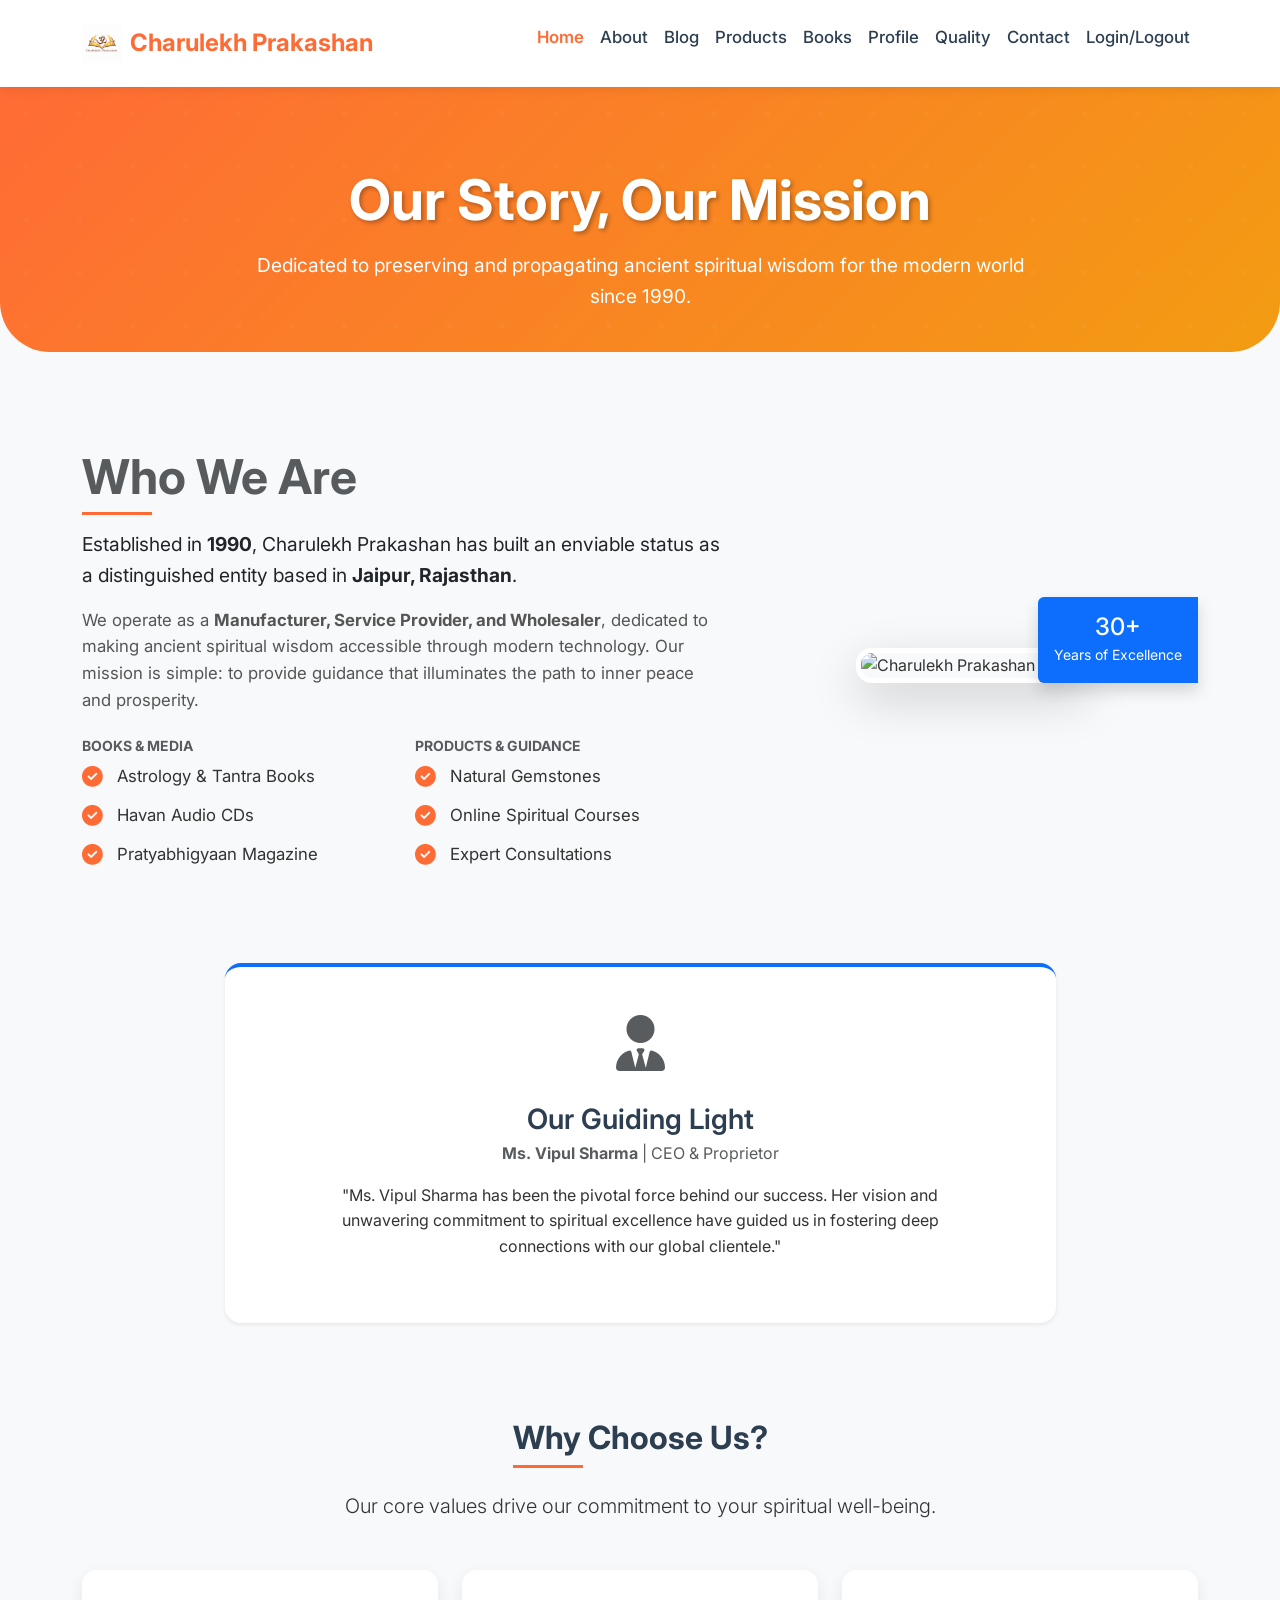
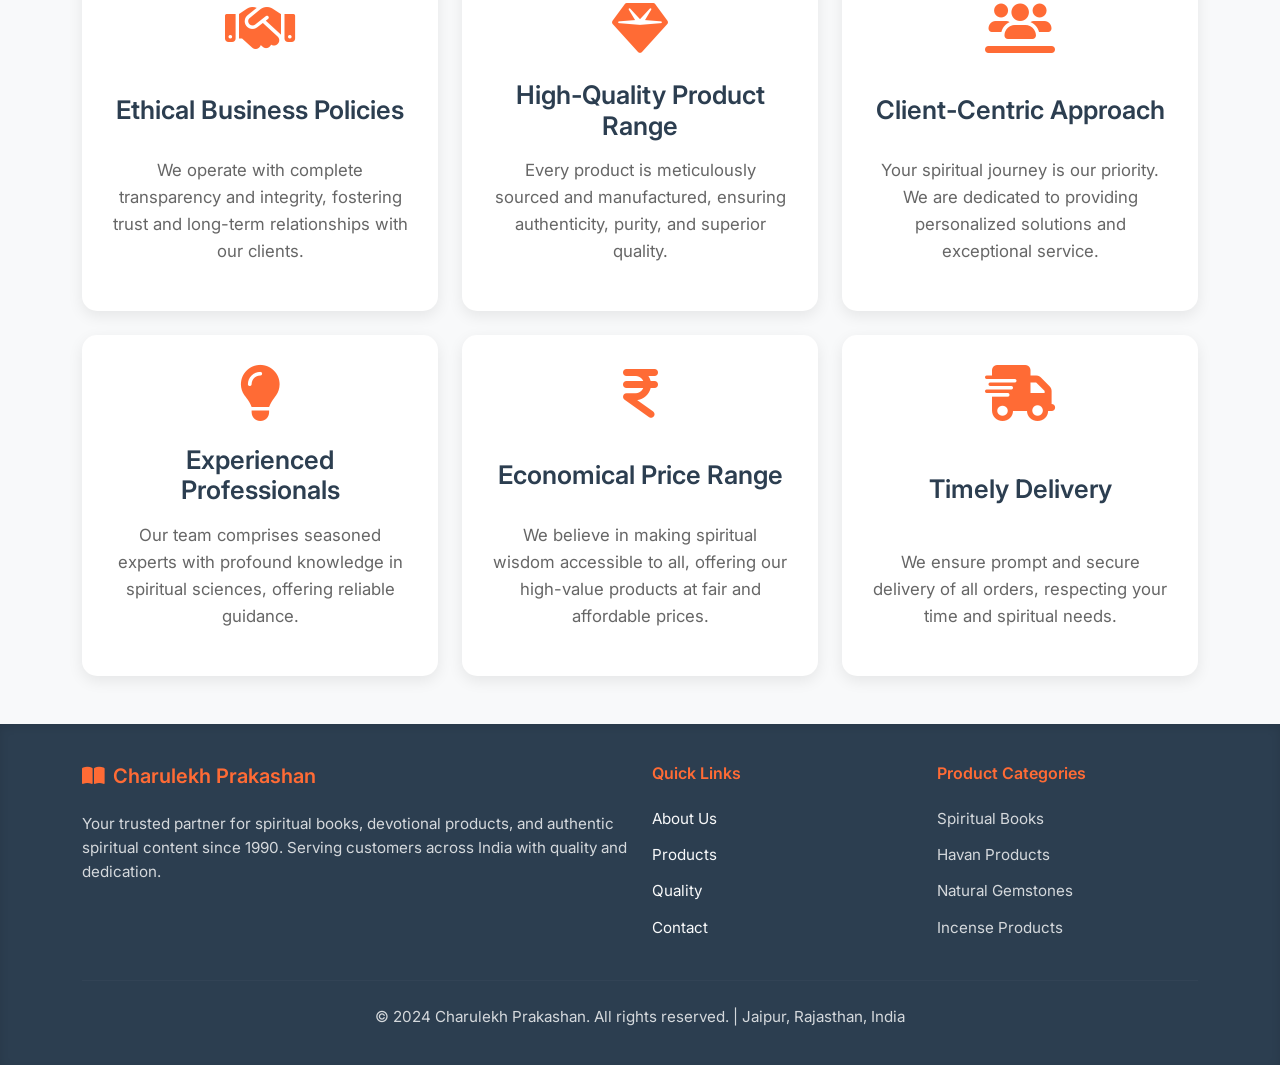
==== commit 9c9a07ac: "feat: Enhance About Us page content, styling, and navigation link." ====
--- a/about.html
+++ b/about.html
@@ -296,7 +296,7 @@
             </button>
             <div class="collapse navbar-collapse justify-content-end" id="navbarNav">
                 <ul class="navbar-nav">
-                    <li class="nav-item"><a class="nav-link active" aria-current="page" href="#home">Home</a></li>
+                    <li class="nav-item"><a class="nav-link active" aria-current="page" href="index.html">Home</a></li>
                     <li class="nav-item"><a class="nav-link" href="about.html">About</a></li>
                     <li class="nav-item"><a class="nav-link" href="blog.html">Blog</a></li>
                     <li class="nav-item"><a class="nav-link" href="products.html">Products</a></li>
@@ -319,47 +319,69 @@
     </section>
 
     <!-- About Us Content Section -->
-    <section id="about-us-content" class="py-5 about-content">
+    <section id="about-us-content" class="py-5 about-content bg-light">
         <div class="container">
             <div class="row align-items-center mb-5">
                 <div class="col-lg-7 about-text">
-                    <h2 class="section-title mb-4">Who We Are</h2>
-                    <p class="lead">Established in **1990**, Charulekh Prakashan has built an enviable status for itself
-                        as a distinguished entity based in Jaipur, Rajasthan, India. We are proudly engaged as a
-                        **Manufacturer, Service Provider, Trader, and Wholesaler** of a comprehensive range of spiritual
-                        and astrological products and services.</p>
-                    <p>Our journey began with a profound commitment to disseminate authentic spiritual knowledge and
-                        make ancient wisdom accessible to all. Over the decades, we have continuously evolved,
-                        leveraging modern technology to fulfill our mission. We are dedicated to providing guidance that
-                        illuminates the path to inner peace and prosperity.</p>
-                    <p>Our extensive offerings include profound **Astrology Books, Numerology Books, and Tantra Books**,
-                        alongside **Havan Audio CDs** and **Mantra Collections**. We also provide a selection of
-                        high-quality **Natural Gemstones, Pure Agarbatti, and Hawan Samagri**. Furthermore, our
-                        **Pratyabhigyaan Magazine** offers monthly spiritual insights and horoscopes, complemented by
-                        comprehensive **Online Courses** in Astrology, Numerology, and various spiritual practices. For
-                        personalized guidance, we offer expert **Horoscope Readings, Gemstone Recommendations, and
-                        Spiritual Counseling.**</p>
-                    <p>We strive to uphold the highest standards of quality and authenticity in all our products and
-                        services, ensuring that every offering from Charulekh Prakashan contributes positively to your
-                        spiritual journey.</p>
-                </div>
-                <div class="col-lg-5 text-center mt-4 mt-lg-0">
-                    <img src="https://placehold.co/400x500/CD853F/8B0000?text=Spiritual+Tradition"
-                        class="img-fluid rounded-3 shadow-lg" alt="Charulekh Prakashan Office">
+                    <h2 class="section-title mb-4 display-5 fw-bold text-muted">Who We Are</h2>
+                    <p class="lead text-dark fw-normal">
+                        Established in <strong>1990</strong>, Charulekh Prakashan has built an enviable status as a
+                        distinguished entity based in <strong>Jaipur, Rajasthan</strong>.
+                    </p>
+                    <p>
+                        We operate as a <strong>Manufacturer, Service Provider, and Wholesaler</strong>, dedicated to
+                        making ancient spiritual wisdom accessible through modern technology. Our mission is simple: to
+                        provide guidance that illuminates the path to inner peace and prosperity.
+                    </p>
+
+                    <div class="row mt-4">
+                        <div class="col-md-6">
+                            <h6 class="fw-bold text-uppercase text-muted small">Books & Media</h6>
+                            <ul class="list-unstyled">
+                                <li><i class="fas fa-check-circle text-success me-2"></i>Astrology & Tantra Books</li>
+                                <li><i class="fas fa-check-circle text-success me-2"></i>Havan Audio CDs</li>
+                                <li><i class="fas fa-check-circle text-success me-2"></i>Pratyabhigyaan Magazine</li>
+                            </ul>
+                        </div>
+                        <div class="col-md-6">
+                            <h6 class="fw-bold text-uppercase text-muted small">Products & Guidance</h6>
+                            <ul class="list-unstyled">
+                                <li><i class="fas fa-check-circle text-success me-2"></i>Natural Gemstones</li>
+                                <li><i class="fas fa-check-circle text-success me-2"></i>Online Spiritual Courses</li>
+                                <li><i class="fas fa-check-circle text-success me-2"></i>Expert Consultations</li>
+                            </ul>
+                        </div>
+                    </div>
+                </div>
+
+                <div class="col-lg-5 text-center mt-5 mt-lg-0">
+                    <div class="position-relative">
+                        <img src="https://placehold.co/400x500/CD853F/white?text=Spiritual+Tradition"
+                            class="img-fluid rounded-4 shadow-lg border border-5 border-white"
+                            alt="Charulekh Prakashan Office">
+                        <div class="position-absolute bottom-0 end-0 bg-primary text-white p-3 rounded-start shadow">
+                            <span class="h4 d-block mb-0">30+</span>
+                            <small>Years of Excellence</small>
+                        </div>
+                    </div>
                 </div>
             </div>
 
             <div class="row justify-content-center">
-                <div class="col-lg-8">
-                    <div class="leadership-card">
-                        <i class="fas fa-user-tie"></i>
-                        <h5>Our Guiding Light</h5>
-                        <p class="lead mb-2"><strong>Ms. Vipul Sharma</strong></p>
-                        <p class="text-muted">CEO & Proprietor</p>
-                        <p>Ms. Vipul Sharma has been the pivotal force and main source of motivation behind Charulekh
-                            Prakashan's success. Her vision and unwavering commitment to spiritual excellence have
-                            guided us in delivering the best assortments to our wide clientele and fostering a deep
-                            connection with our customers.</p>
+                <div class="col-lg-9">
+                    <div
+                        class="leadership-card p-4 p-md-5 shadow-sm rounded-4 bg-white border-top border-primary border-4 text-center">
+                        <div class="mb-3">
+                            <i class="fas fa-user-tie fa-3x text-muted"></i>
+                        </div>
+                        <h5 class="h3 mb-1">Our Guiding Light</h5>
+                        <p class="text-muted fw-bold mb-3">Ms. Vipul Sharma <span class="text-muted fw-normal">| CEO &
+                                Proprietor</span></p>
+                        <p class="px-lg-5 italic">
+                            "Ms. Vipul Sharma has been the pivotal force behind our success. Her vision and unwavering
+                            commitment to spiritual excellence have guided us in fostering deep connections with our
+                            global clientele."
+                        </p>
                     </div>
                 </div>
             </div>
